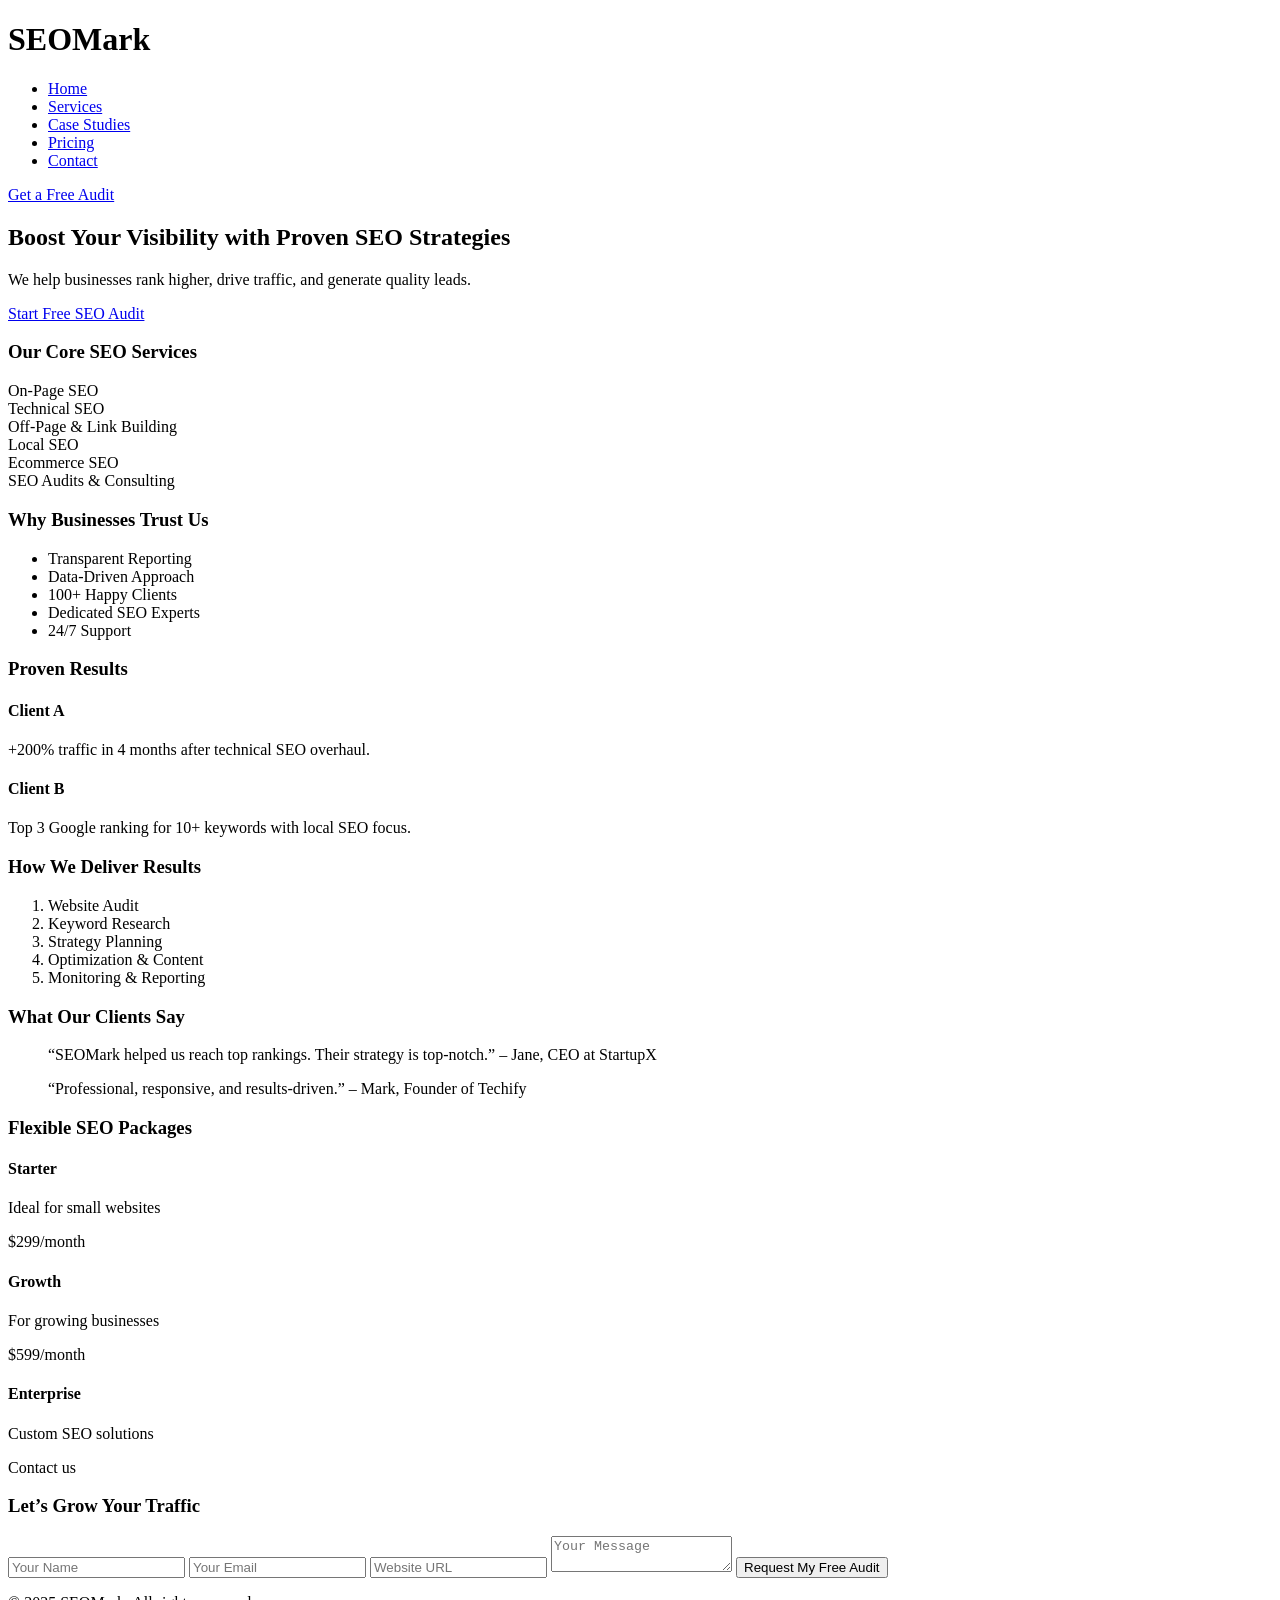
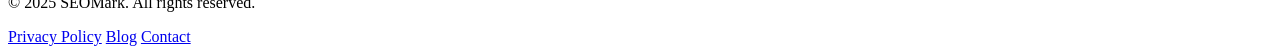
==== index.html @ bb56b82e "Update and rename Seolandingpage.html to index.html" ====
<!DOCTYPE html>
<html lang="en">
<head>
  <meta charset="UTF-8" />
  <meta name="viewport" content="width=device-width, initial-scale=1.0"/>
  <title>SEO Services | Boost Your Online Presence</title>
  <link rel="stylesheet" href="seo.css" />
</head>
<body>

  <!-- 1. Header -->
  <header>
    <div class="container">
      <h1 class="logo">SEOMark</h1>
      <nav>
        <ul class="nav-links">
          <li><a href="#">Home</a></li>
          <li><a href="#">Services</a></li>
          <li><a href="#">Case Studies</a></li>
          <li><a href="#">Pricing</a></li>
          <li><a href="#">Contact</a></li>
        </ul>
        <a href="#contact" class="cta-btn">Get a Free Audit</a>
      </nav>
    </div>
  </header>

  <!-- 2. Hero Section -->
  <section class="hero">
    <div class="floating-circle"></div>
    <div class="floating-square"></div>
    <div class="container">
      <h2>Boost Your Visibility with Proven SEO Strategies</h2>
      <p>We help businesses rank higher, drive traffic, and generate quality leads.</p>
      <a href="#contact" class="btn">Start Free SEO Audit</a>
    </div>
  </section>

  <!-- 3. Services Overview -->
  <section class="services">
    <div class="container">
      <h3>Our Core SEO Services</h3>
      <div class="services-grid">
        <div>On-Page SEO</div>
        <div>Technical SEO</div>
        <div>Off-Page & Link Building</div>
        <div>Local SEO</div>
        <div>Ecommerce SEO</div>
        <div>SEO Audits & Consulting</div>
      </div>
    </div>
  </section>

  <!-- 4. Why Choose Us -->
  <section class="why-us">
    <div class="container">
      <h3>Why Businesses Trust Us</h3>
      <ul class="features">
        <li>Transparent Reporting</li>
        <li>Data-Driven Approach</li>
        <li>100+ Happy Clients</li>
        <li>Dedicated SEO Experts</li>
        <li>24/7 Support</li></li>
      </ul>
    </div>
  </section>

  <!-- 5. Case Studies -->
  <section class="case-studies">
    <div class="container">
      <h3>Proven Results</h3>
      <div class="cases">
        <div class="case">
          <h4>Client A</h4>
          <p>+200% traffic in 4 months after technical SEO overhaul.</p>
        </div>
        <div class="case">
          <h4>Client B</h4>
          <p>Top 3 Google ranking for 10+ keywords with local SEO focus.</p>
        </div>
      </div>
    </div>
  </section>

  <!-- 6. How It Works -->
  <section class="process">
    <div class="container">
      <h3>How We Deliver Results</h3>
      <ol>
        <li>Website Audit</li>
        <li>Keyword Research</li>
        <li>Strategy Planning</li>
        <li>Optimization & Content</li>
        <li>Monitoring & Reporting</li>
      </ol>
    </div>
  </section>

  <!-- 7. Testimonials -->
  <section class="testimonials">
    <div class="container">
      <h3>What Our Clients Say</h3>
      <blockquote>
        “SEOMark helped us reach top rankings. Their strategy is top-notch.” – Jane, CEO at StartupX
      </blockquote>
      <blockquote>
        “Professional, responsive, and results-driven.” – Mark, Founder of Techify
      </blockquote>
    </div>
  </section>

  <!-- 8. Pricing Plans -->
  <section class="pricing">
    <div class="container">
      <h3>Flexible SEO Packages</h3>
      <div class="pricing-cards">
        <div class="card">
          <h4>Starter</h4>
          <p>Ideal for small websites</p>
          <p>$299/month</p>
        </div>
        <div class="card">
          <h4>Growth</h4>
          <p>For growing businesses</p>
          <p>$599/month</p>
        </div>
        <div class="card">
          <h4>Enterprise</h4>
          <p>Custom SEO solutions</p>
          <p>Contact us</p>
        </div>
      </div>
    </div>
  </section>

  <!-- 9. Contact Form -->
  <section class="contact" id="contact">
    <div class="container">
      <h3>Let’s Grow Your Traffic</h3>
      <form action="/submit" method="post">
        <input type="text" name="name" placeholder="Your Name" required />
        <input type="email" name="email" placeholder="Your Email" required />
        <input type="url" name="website" placeholder="Website URL" required />
        <textarea name="message" placeholder="Your Message"></textarea>
        <button type="submit">Request My Free Audit</button>
      </form>
    </div>
  </section>

  <!-- 10. Footer -->
  <footer>
    <div class="container">
      <p>&copy; 2025 SEOMark. All rights reserved.</p>
      <nav class="footer-nav">
        <a href="#">Privacy Policy</a>
        <a href="#">Blog</a>
        <a href="#">Contact</a>
      </nav>
    </div>
  </footer>

</body>
</html>
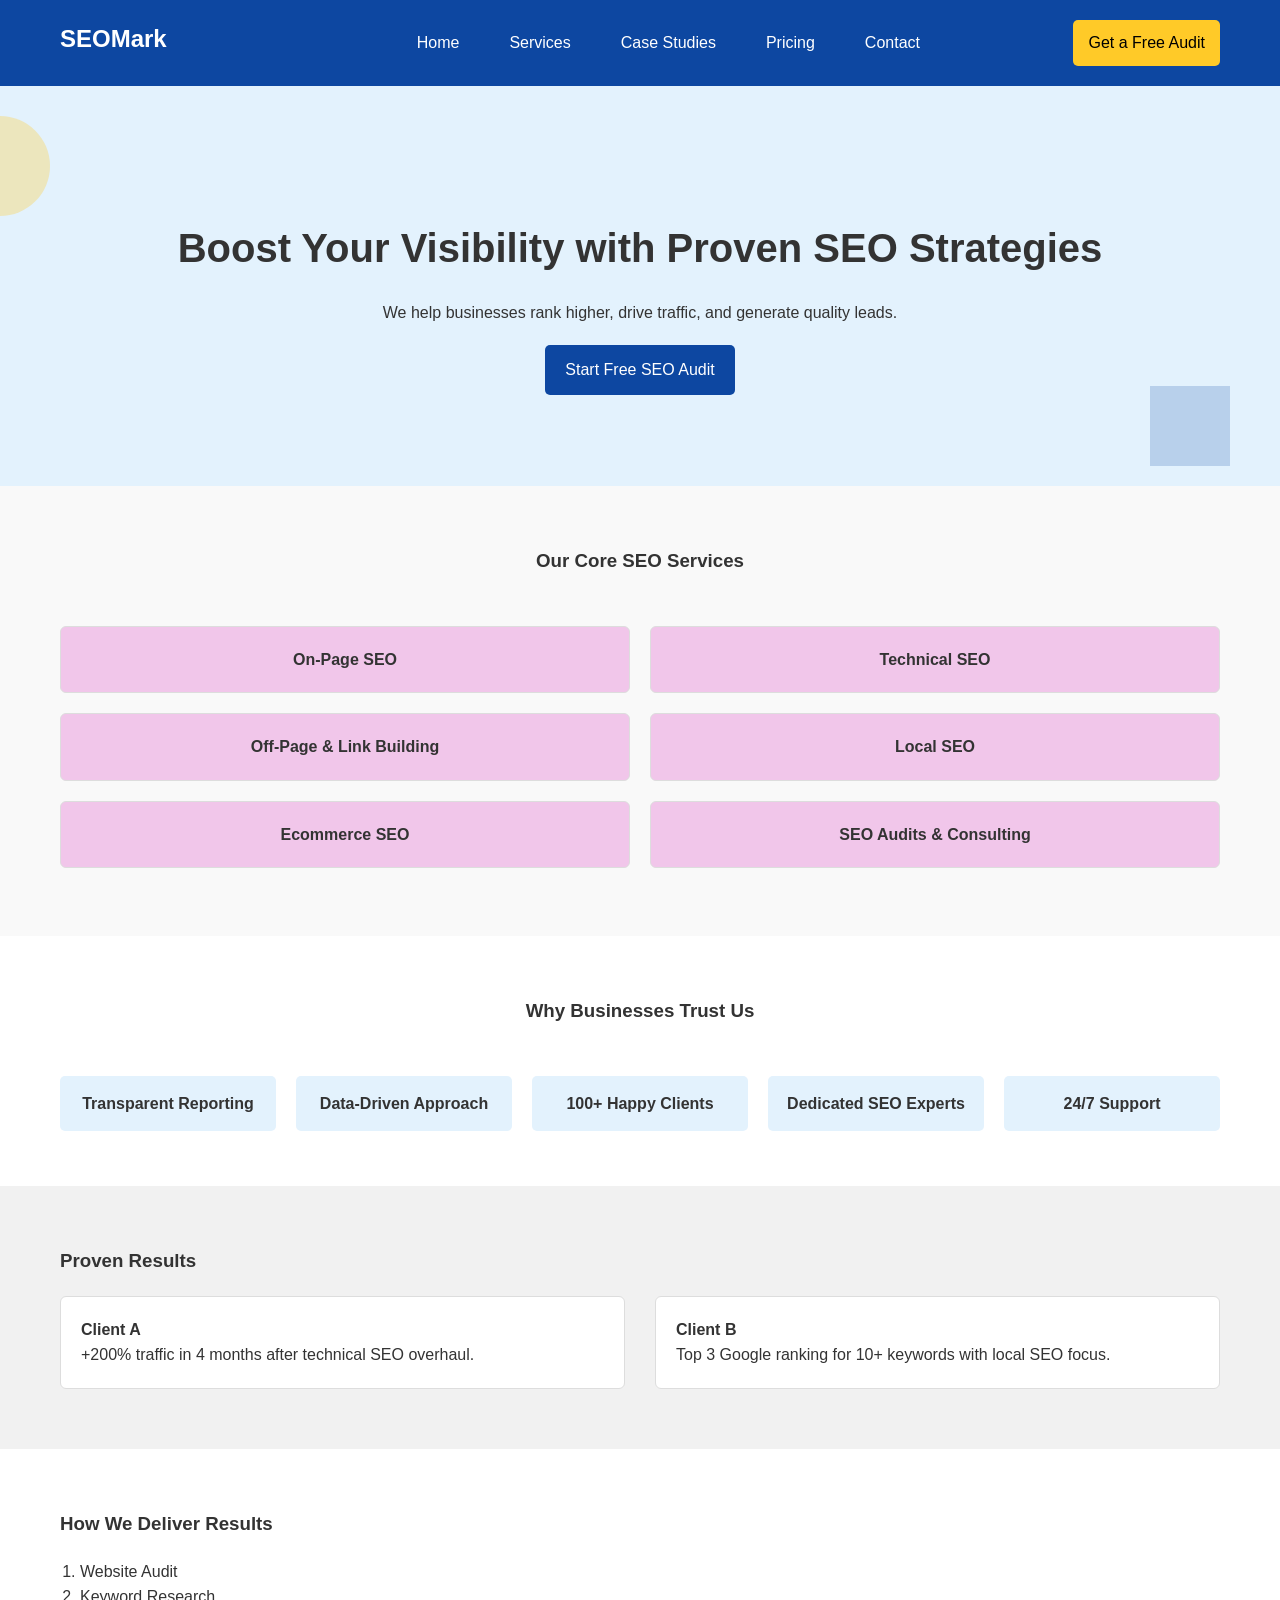
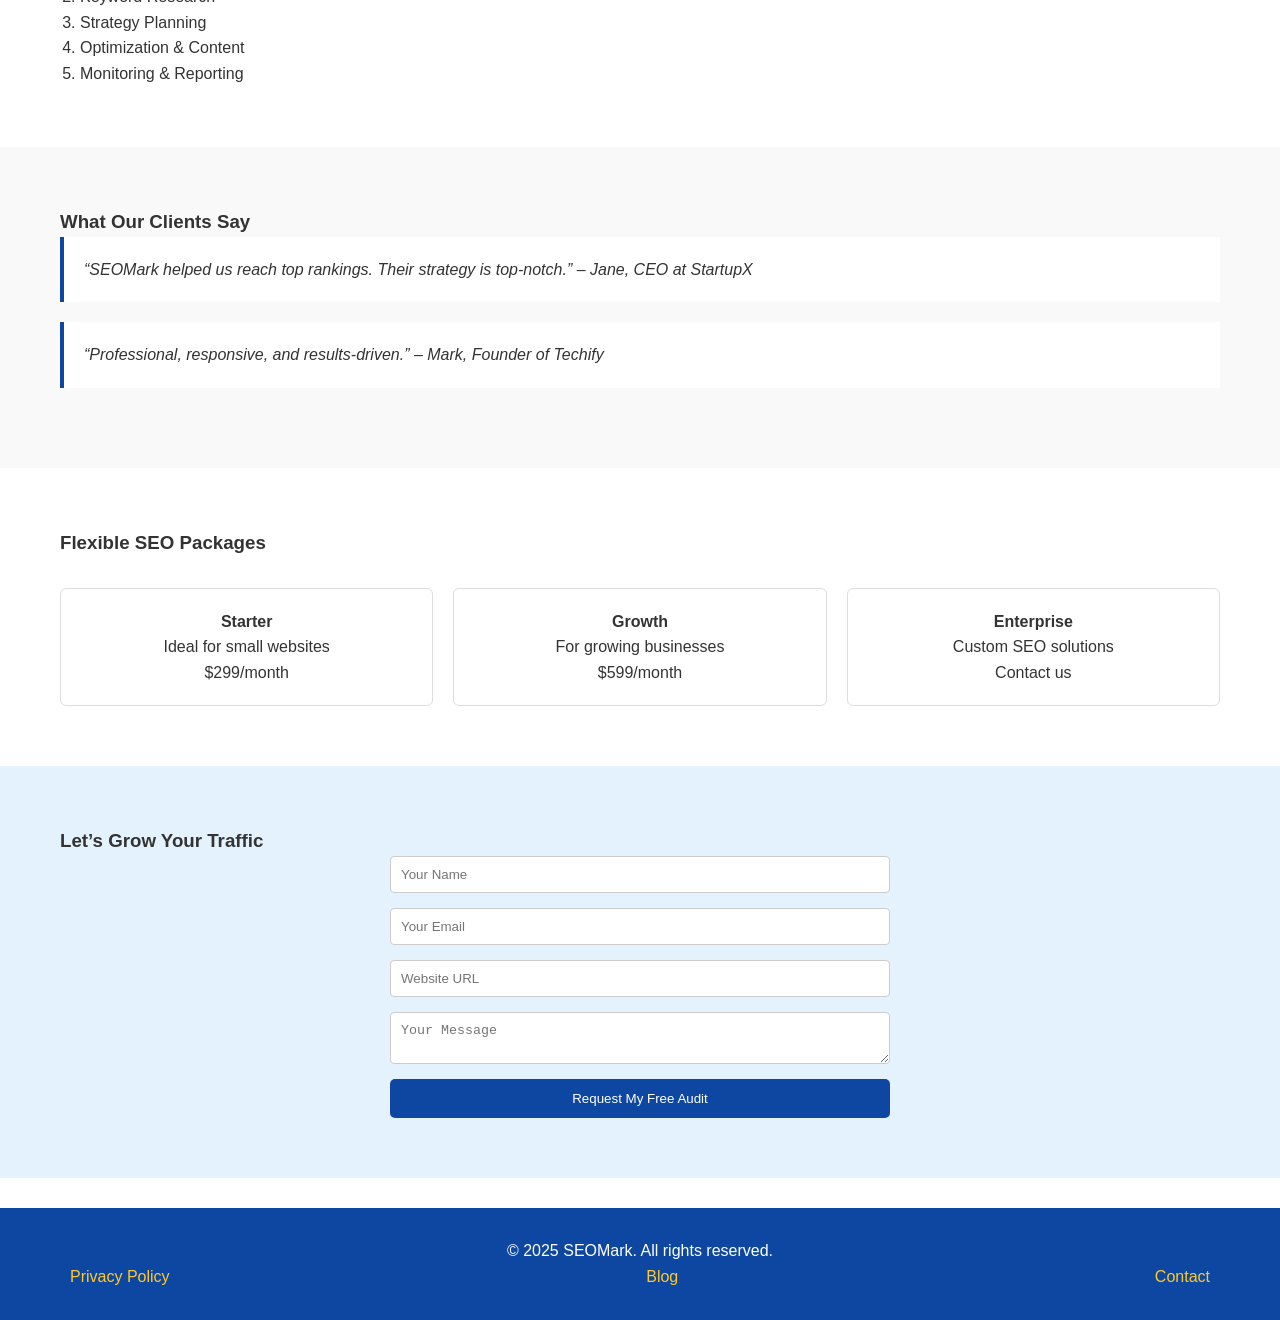
==== commit 1b52b090: "Update index.html" ====
--- a/index.html
+++ b/index.html
@@ -4,7 +4,7 @@
   <meta charset="UTF-8" />
   <meta name="viewport" content="width=device-width, initial-scale=1.0"/>
   <title>SEO Services | Boost Your Online Presence</title>
-  <link rel="stylesheet" href="seo.css" />
+  <link rel="stylesheet" href="Seo.css" />
 </head>
 <body>
 
--- a/Seo.css
+++ b/Seo.css
@@ -0,0 +1,330 @@
+/* Reset some default styles */
+* {
+    margin: 0;
+    padding: 0;
+    box-sizing: border-box;
+  }
+  
+  ul {
+    list-style-type: none;
+    margin: 0;
+    padding: 0;
+    overflow: hidden;
+    align-items: center;
+  }
+
+  li {
+    float: center;
+  }
+
+  body {
+    font-family: 'Segoe UI', sans-serif;
+    color: #333;
+    background-color: #fff;
+    line-height: 1.6;
+  }
+  
+  .container {
+    max-width: 1200px;
+    margin: auto;
+    padding: 0 20px;
+  }
+  
+  /* 1. Header */
+  header {
+    background: #0d47a1;
+    color: #fff;
+    padding: 20px 0;
+  }
+  
+  .logo {
+    font-size: 24px;
+    font-weight: bold;
+    float: left;
+    padding-right: 250px;
+  }
+  
+  nav {
+    display: flex;
+    justify-content: space-between;
+    align-items: center;
+    flex-wrap: wrap;
+      }
+  
+  .nav-links {
+    list-style: none;
+    display: flex;
+    gap: 50px;
+    
+  }
+  
+  .nav-links a {
+    color: #fff;
+    text-decoration: none;
+    font-weight: 500;
+  }
+  
+  .cta-btn {
+    background: #ffca28;
+    color: #000;
+    padding: 10px 15px;
+    text-decoration: none;
+    border-radius: 5px;
+  }
+  
+  /* 2. Hero */
+  .hero {
+    background: #e3f2fd;
+    padding: 60px 20px;
+    text-align: center;
+    height: 400px;
+    position: relative;
+    overflow: hidden;
+  }
+  
+  .hero h2 {
+    margin-top: 70px;
+    font-size: 2.5rem;
+    margin-bottom: 20px;
+    text-align: center;
+    position: relative;
+    z-index: 2;
+    
+  }
+  
+  .hero .btn {
+    background: #0d47a1;
+    color: #fff;
+    padding: 12px 20px;
+    border-radius: 5px;
+    text-decoration: none;
+    margin-top: 20px;
+    display: inline-block;
+        
+  }
+
+  .floating-circle {
+    position: absolute;
+    width: 100px;
+    height: 100px;
+    background: rgba(255, 202, 40, 0.3);
+    border-radius: 50%;
+    top: 30px;
+    left: -50px;
+    z-index: 1;
+    animation: float 6s ease-in-out infinite;
+  }
+  
+  .floating-square {
+    position: absolute;
+    width: 80px;
+    height: 80px;
+    background: rgba(13, 71, 161, 0.2);
+    bottom: 20px;
+    right: 50px;
+    z-index: 1;
+    animation: float 8s ease-in-out infinite;
+  }
+  
+  .hero-content {
+    position: relative;
+    z-index: 2; /* Ensures content is above floating elements */
+  }
+  
+  @keyframes float {
+    0% { transform: translateY(0); }
+    50% { transform: translateY(-20px); }
+    100% { transform: translateY(0); }
+  }
+  
+  
+  /* 3. Services */
+  .services {
+    padding: 60px 0;
+    background: #f9f9f9;
+    text-align: center;
+    height: 450px;
+  }
+  
+  .services-grid {
+    display: grid;
+    grid-template-columns: repeat(auto-fit, minmax(420px, 1fr));
+    gap: 20px;
+    margin-top: 50px;
+  }
+  
+  .services-grid div {
+    background: #f1c6ea;
+    padding: 20px;
+    border: 1px solid #ddd;
+    border-radius: 6px;
+    text-align: center;
+    font-weight: bold;
+    cursor: pointer;
+    transition: transform 0.3s ease;
+  }
+  
+  .services-grid div:hover {
+    transform: translateY(-5px);
+    box-shadow: 0 4px 8px rgba(0, 0, 0, 0.1);
+    
+  }
+  
+  /* 4. Why Choose Us */
+  .why-us {
+    padding: 60px 0;
+    height: 250px;
+    text-align: center;
+      }
+  
+  .features {
+    display: flex;
+    flex-wrap: wrap;
+    gap: 20px;
+    list-style: none;
+    margin-top: 50px;
+    font-weight: bold;
+    
+  }
+  
+  .features li {
+    flex: 1 1 200px;
+    padding: 15px;
+    background: #e3f2fd;
+    border-radius: 5px;
+    text-align: center;
+    animation: colorChange 3s infinite;
+  }
+  @keyframes colorChange {
+    0% { color: #0d47a1; }
+    50% { color: #ff4081; }
+    100% { color: #0d47a1; }
+  }
+  
+  
+  
+  /* 5. Case Studies */
+  .case-studies {
+    background: #f1f1f1;
+    padding: 60px 0;
+  }
+  
+  .cases {
+    display: flex;
+    flex-wrap: wrap;
+    gap: 30px;
+    margin-top: 20px;
+  }
+  
+  .case {
+    flex: 1 1 45%;
+    background: #fff;
+    padding: 20px;
+    border-radius: 6px;
+    border: 1px solid #ddd;
+  }
+  
+  /* 6. Process */
+  .process {
+    padding: 60px 0;
+  }
+  
+  .process ol {
+    margin-top: 20px;
+    padding-left: 20px;
+  }
+  
+  /* 7. Testimonials */
+  .testimonials {
+    background: #f9f9f9;
+    padding: 60px 0;
+  }
+  
+  .testimonials blockquote {
+    margin-bottom: 20px;
+    font-style: italic;
+    background: #fff;
+    padding: 20px;
+    border-left: 4px solid #0d47a1;
+  }
+  
+  /* 8. Pricing */
+  .pricing {
+    padding: 60px 0;
+  }
+  
+  .pricing-cards {
+    display: flex;
+    flex-wrap: wrap;
+    gap: 20px;
+    margin-top: 30px;
+  }
+  
+  .card {
+    flex: 1 1 30%;
+    background: #fff;
+    border: 1px solid #ddd;
+    padding: 20px;
+    border-radius: 6px;
+    text-align: center;
+  }
+  
+  /* 9. Contact Form */
+  .contact {
+    background: #e3f2fd;
+    padding: 60px 0;
+  }
+  
+  .contact form {
+    display: flex;
+    flex-direction: column;
+    gap: 15px;
+    max-width: 500px;
+    margin: auto;
+  }
+  
+  .contact input,
+  .contact textarea {
+    padding: 10px;
+    border: 1px solid #ccc;
+    border-radius: 4px;
+  }
+  
+  .contact button {
+    background: #0d47a1;
+    color: #fff;
+    padding: 12px;
+    border: none;
+    border-radius: 5px;
+    cursor: pointer;
+  }
+  
+  /* 10. Footer */
+  footer {
+    background: #0d47a1;
+    color: #fff;
+    text-align: center;
+    padding: 30px 0;
+    margin-top: 30px;
+  }
+  
+  .footer-nav a {
+    color: #ffca28;
+    margin: 0 10px;
+    text-decoration: none;
+  }
+  
+  @media (max-width: 768px) {
+    .nav-links {
+      flex-direction: column;
+      gap: 10px;
+      text-align: center;
+    }
+  
+    .pricing-cards,
+    .features,
+    .cases {
+      flex-direction: column;
+    }
+  }
+  
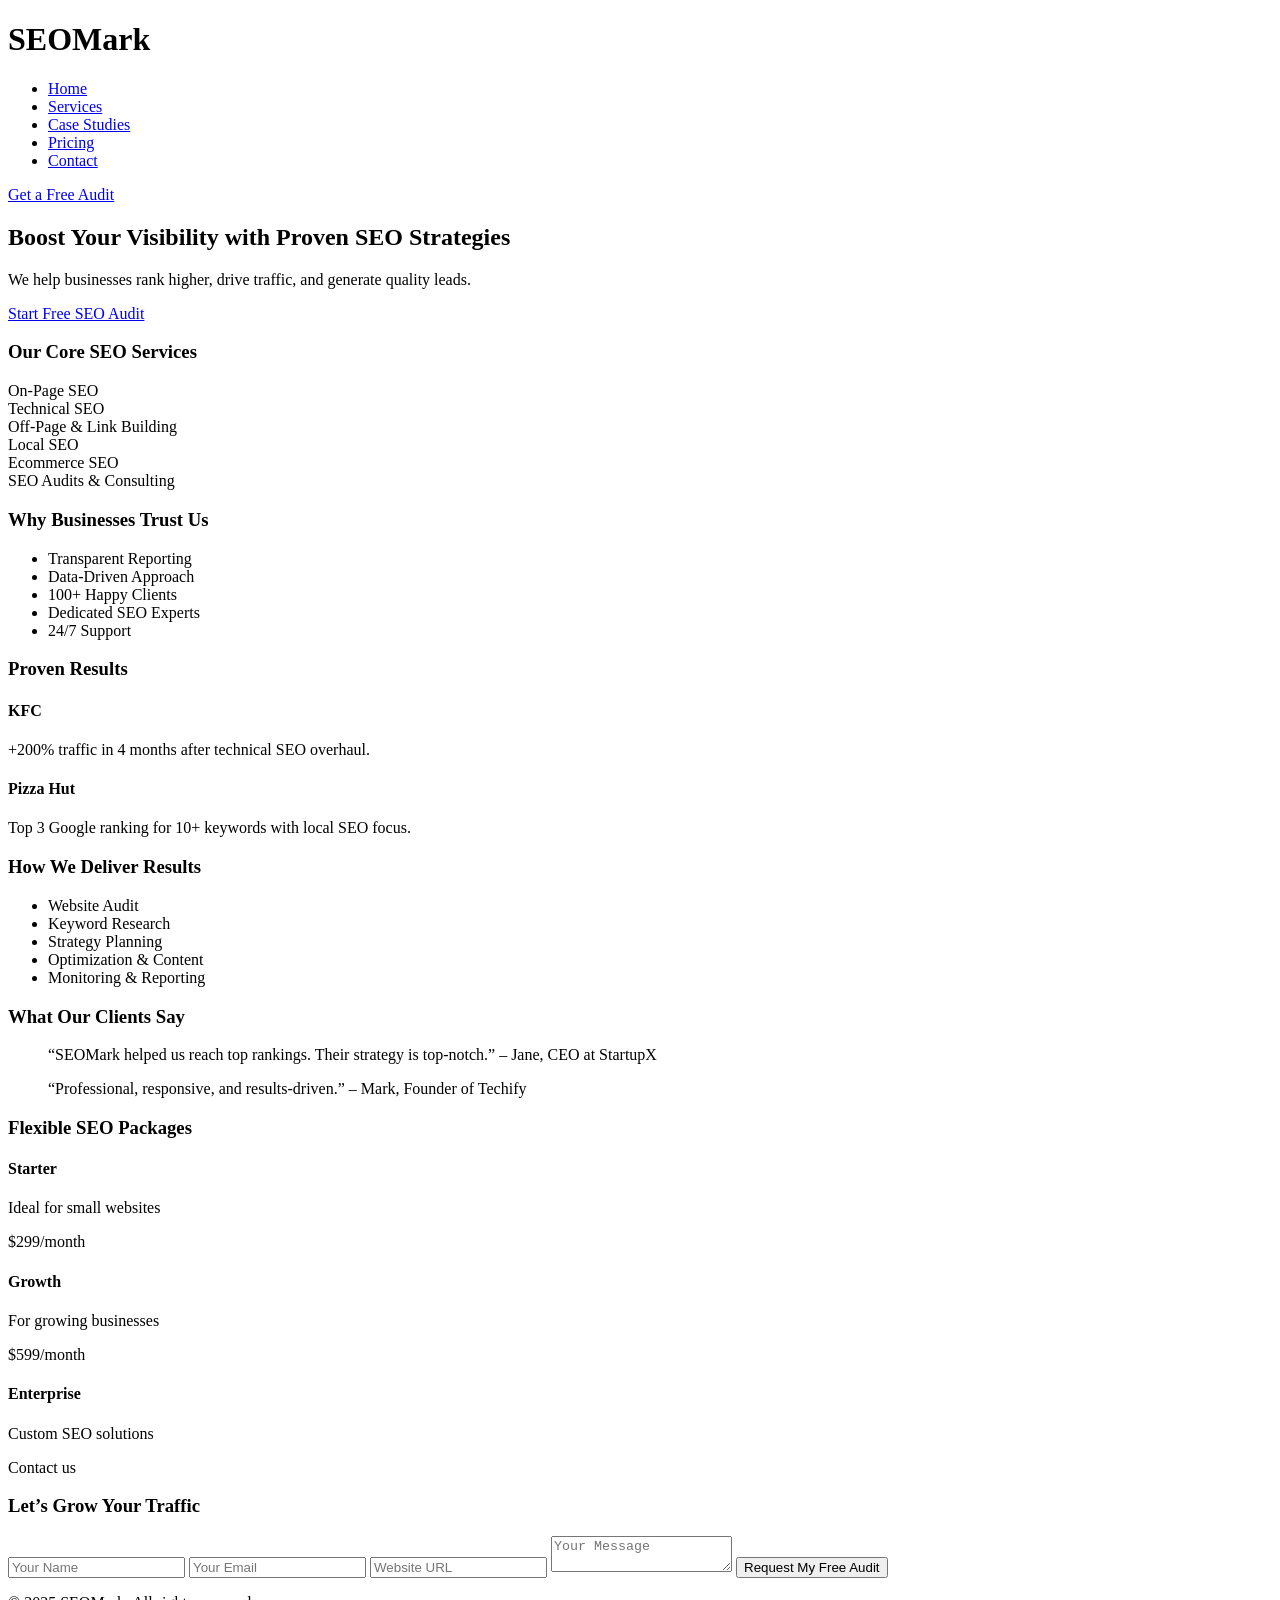
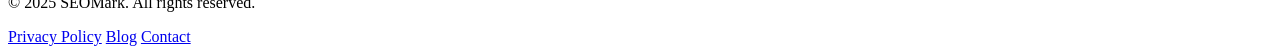
==== commit 39771f19: "Add files via upload" ====
--- a/index.html
+++ b/index.html
@@ -4,7 +4,7 @@
   <meta charset="UTF-8" />
   <meta name="viewport" content="width=device-width, initial-scale=1.0"/>
   <title>SEO Services | Boost Your Online Presence</title>
-  <link rel="stylesheet" href="Seo.css" />
+  <link rel="stylesheet" href="seo.css" />
 </head>
 <body>
 
@@ -39,7 +39,7 @@
   <!-- 3. Services Overview -->
   <section class="services">
     <div class="container">
-      <h3>Our Core SEO Services</h3>
+      <h3 class="case-title">Our Core SEO Services</h3>
       <div class="services-grid">
         <div>On-Page SEO</div>
         <div>Technical SEO</div>
@@ -54,7 +54,7 @@
   <!-- 4. Why Choose Us -->
   <section class="why-us">
     <div class="container">
-      <h3>Why Businesses Trust Us</h3>
+      <h3 class="case-title">Why Businesses Trust Us</h3>
       <ul class="features">
         <li>Transparent Reporting</li>
         <li>Data-Driven Approach</li>
@@ -68,14 +68,14 @@
   <!-- 5. Case Studies -->
   <section class="case-studies">
     <div class="container">
-      <h3>Proven Results</h3>
+      <h3 class="case-title">Proven Results</h3>
       <div class="cases">
         <div class="case">
-          <h4>Client A</h4>
+          <h4 class="case1">KFC</h4>
           <p>+200% traffic in 4 months after technical SEO overhaul.</p>
         </div>
         <div class="case">
-          <h4>Client B</h4>
+          <h4 class="case1">Pizza Hut</h4>
           <p>Top 3 Google ranking for 10+ keywords with local SEO focus.</p>
         </div>
       </div>
@@ -85,21 +85,21 @@
   <!-- 6. How It Works -->
   <section class="process">
     <div class="container">
-      <h3>How We Deliver Results</h3>
-      <ol>
+      <h3 class="case-title">How We Deliver Results</h3>
+      <ul>
         <li>Website Audit</li>
         <li>Keyword Research</li>
         <li>Strategy Planning</li>
         <li>Optimization & Content</li>
         <li>Monitoring & Reporting</li>
-      </ol>
+      </ul>
     </div>
   </section>
 
   <!-- 7. Testimonials -->
   <section class="testimonials">
     <div class="container">
-      <h3>What Our Clients Say</h3>
+      <h3 class="case-title">What Our Clients Say</h3>
       <blockquote>
         “SEOMark helped us reach top rankings. Their strategy is top-notch.” – Jane, CEO at StartupX
       </blockquote>
@@ -112,7 +112,7 @@
   <!-- 8. Pricing Plans -->
   <section class="pricing">
     <div class="container">
-      <h3>Flexible SEO Packages</h3>
+      <h3 class="case-title">Flexible SEO Packages</h3>
       <div class="pricing-cards">
         <div class="card">
           <h4>Starter</h4>
@@ -136,7 +136,7 @@
   <!-- 9. Contact Form -->
   <section class="contact" id="contact">
     <div class="container">
-      <h3>Let’s Grow Your Traffic</h3>
+      <h3 class="case-title">Let’s Grow Your Traffic</h3>
       <form action="/submit" method="post">
         <input type="text" name="name" placeholder="Your Name" required />
         <input type="email" name="email" placeholder="Your Email" required />
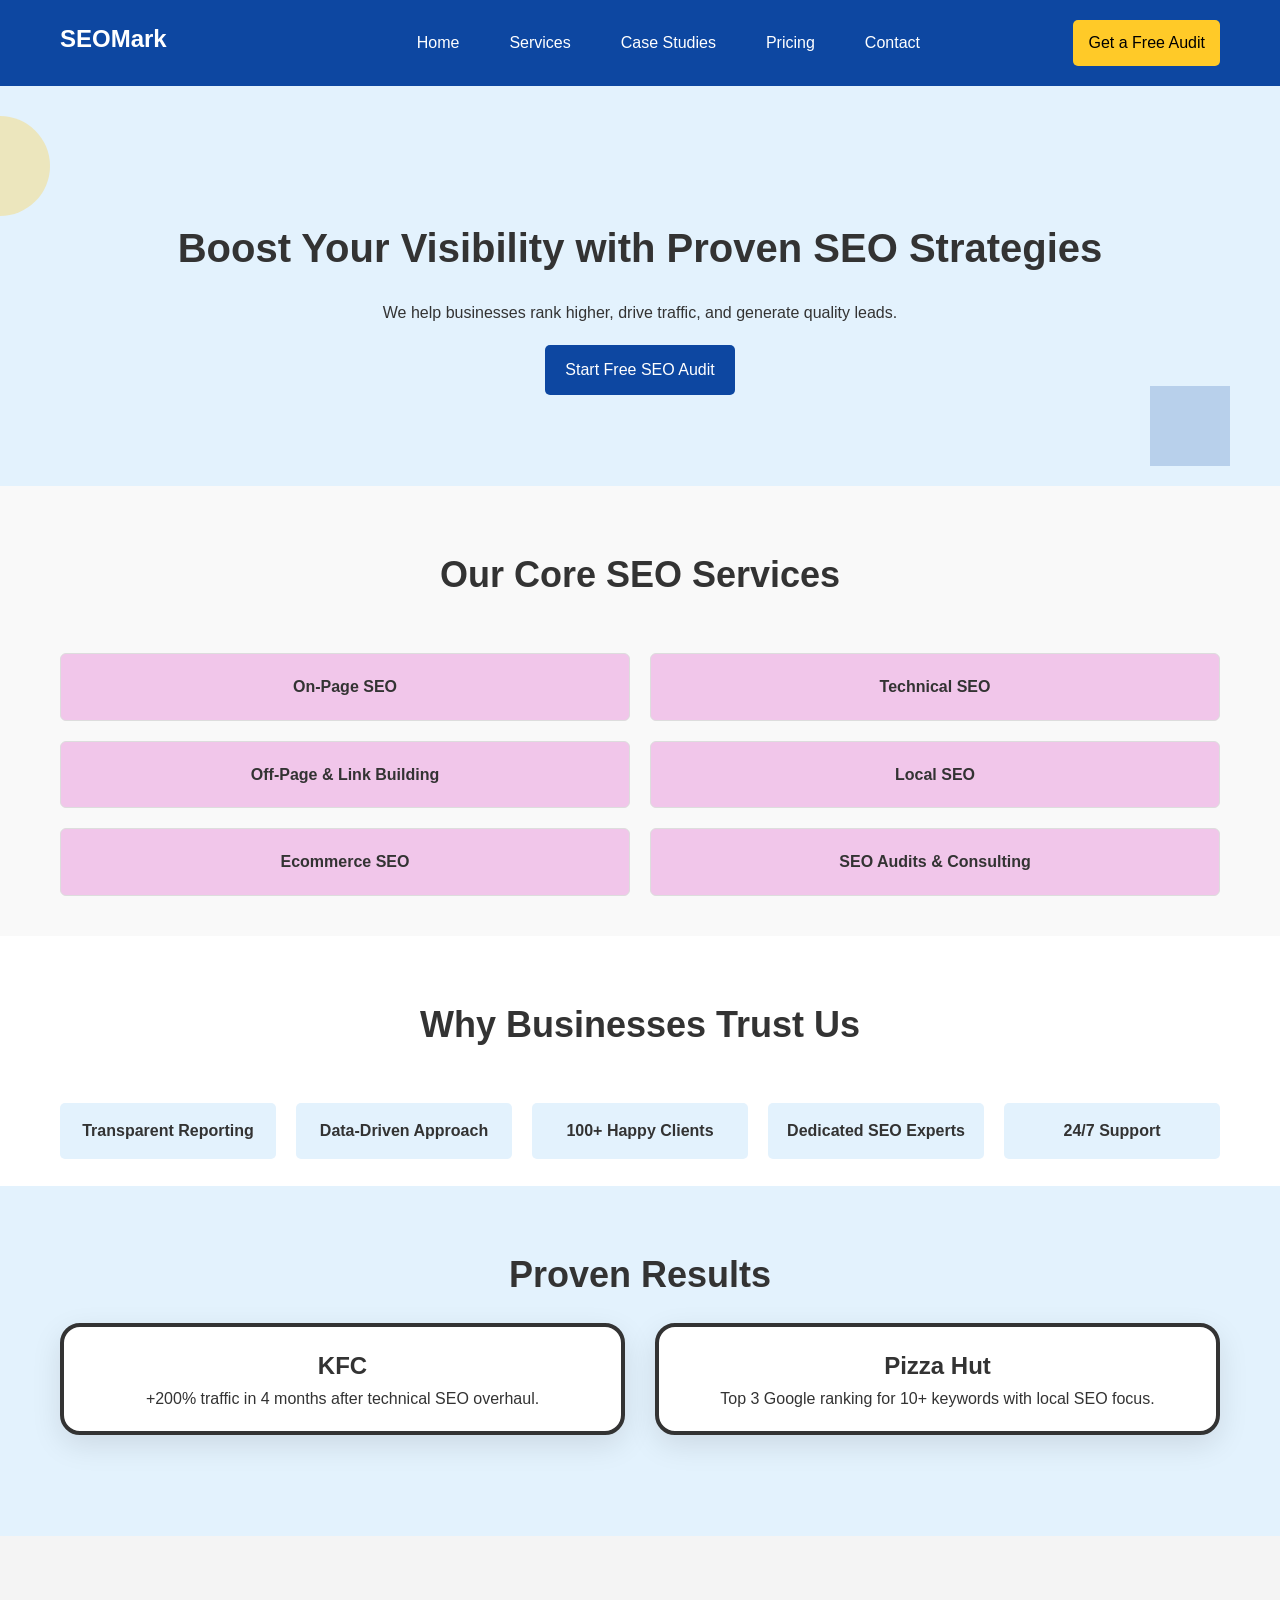
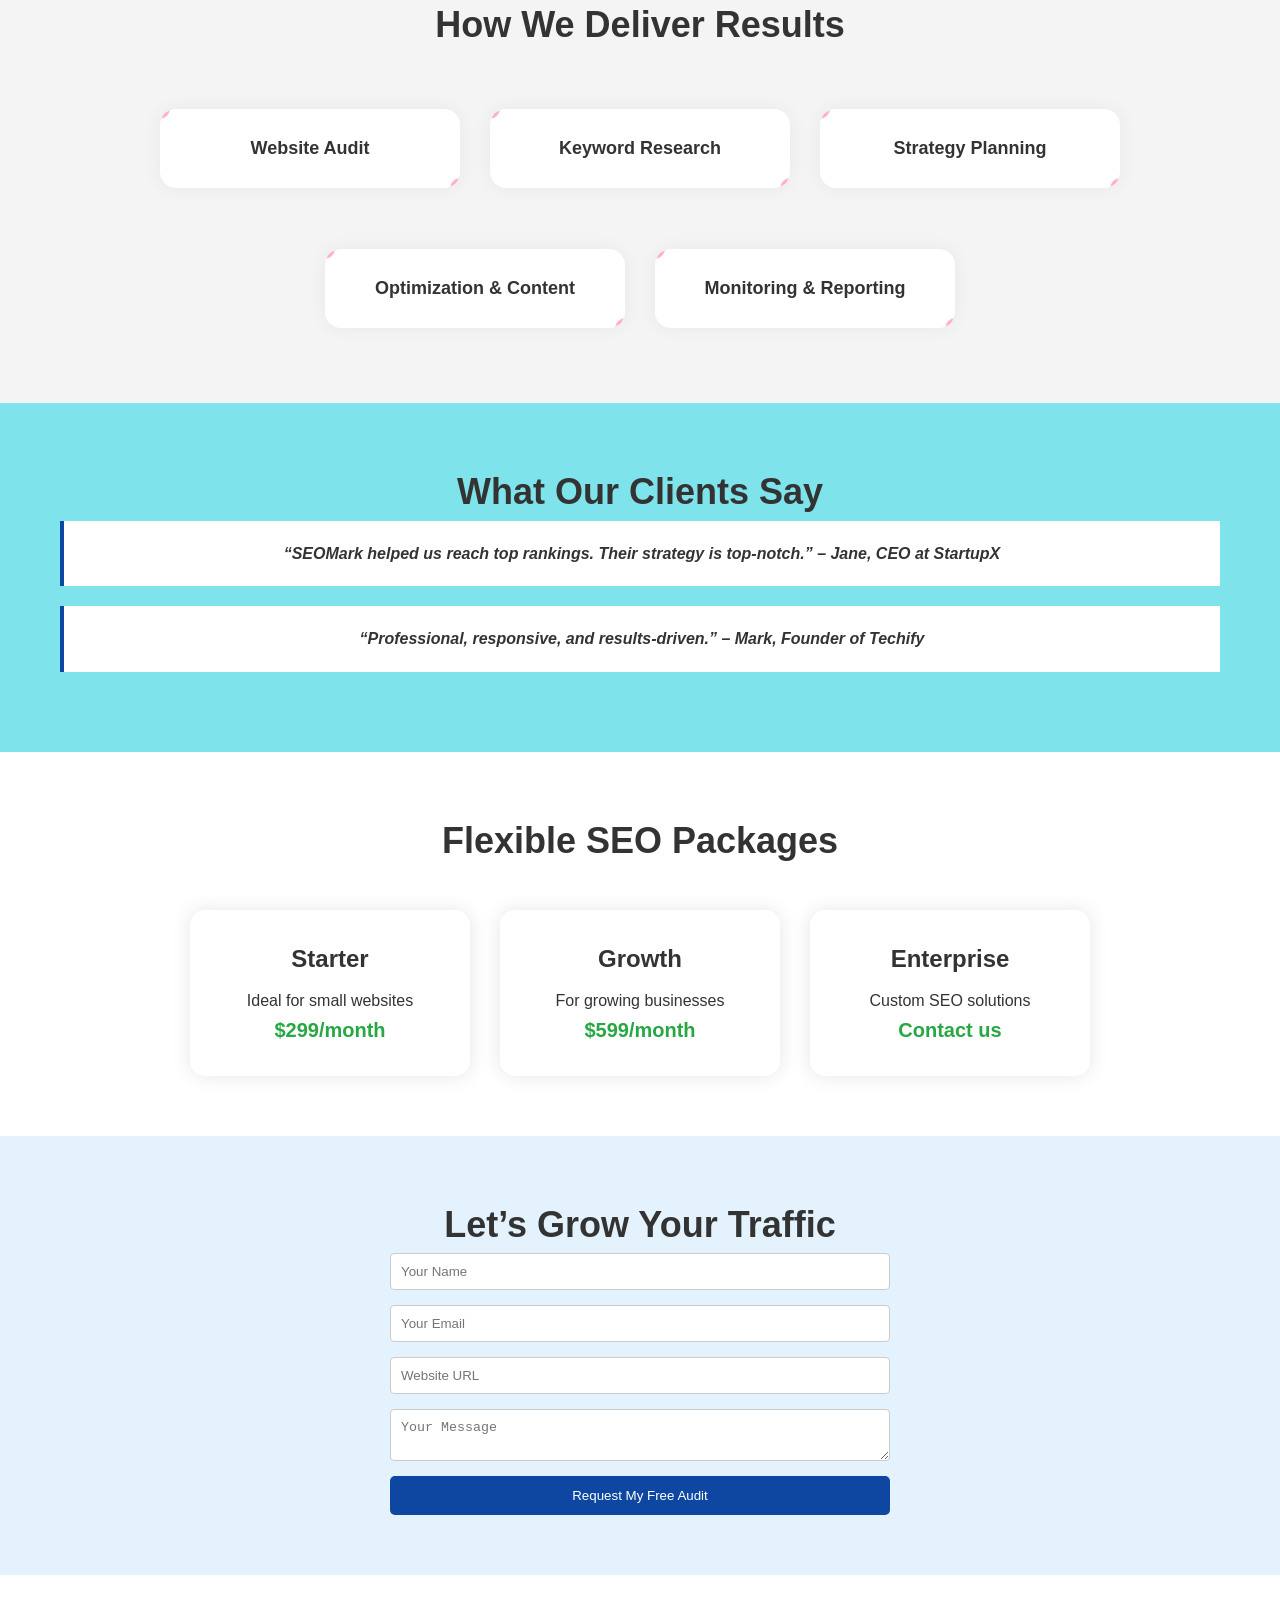
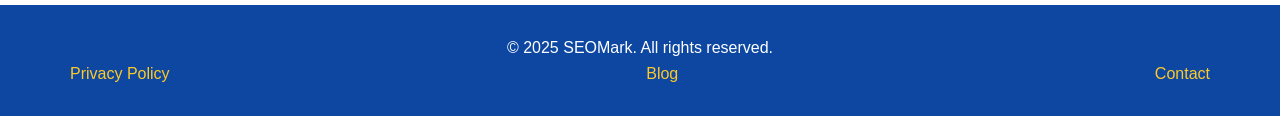
==== commit 006ed82e: "Update index.html" ====
--- a/index.html
+++ b/index.html
@@ -4,7 +4,7 @@
   <meta charset="UTF-8" />
   <meta name="viewport" content="width=device-width, initial-scale=1.0"/>
   <title>SEO Services | Boost Your Online Presence</title>
-  <link rel="stylesheet" href="seo.css" />
+  <link rel="stylesheet" href="Seo.css" />
 </head>
 <body>
 
--- a/Seo.css
+++ b/Seo.css
@@ -0,0 +1,492 @@
+/* Reset some default styles */
+* {
+    margin: 0;
+    padding: 0;
+    box-sizing: border-box;
+  }
+  
+  ul {
+    list-style-type: none;
+    margin: 0;
+    padding: 0;
+    overflow: hidden;
+    align-items: center;
+  }
+
+  li {
+    float: center;
+  }
+
+  body {
+    font-family: 'Segoe UI', sans-serif;
+    color: #333;
+    background-color: #fff;
+    line-height: 1.6;
+  }
+  
+  .container {
+    max-width: 1200px;
+    margin: auto;
+    padding: 0 20px;
+  }
+  
+  /* 1. Header */
+  header {
+    background: #0d47a1;
+    color: #fff;
+    padding: 20px 0;
+  }
+  
+  .logo {
+    font-size: 24px;
+    font-weight: bold;
+    float: left;
+    padding-right: 250px;
+  }
+  
+  nav {
+    display: flex;
+    justify-content: space-between;
+    align-items: center;
+    flex-wrap: wrap;
+      }
+  
+  .nav-links {
+    list-style: none;
+    display: flex;
+    gap: 50px;
+    
+  }
+  
+  .nav-links a {
+    color: #fff;
+    text-decoration: none;
+    font-weight: 500;
+  }
+  
+  .cta-btn {
+    background: #ffca28;
+    color: #000;
+    padding: 10px 15px;
+    text-decoration: none;
+    border-radius: 5px;
+  }
+  
+  /* 2. Hero */
+  .hero {
+    background: #e3f2fd;
+    padding: 60px 20px;
+    text-align: center;
+    height: 400px;
+    position: relative;
+    overflow: hidden;
+  }
+  
+  .hero h2 {
+    margin-top: 70px;
+    font-size: 2.5rem;
+    margin-bottom: 20px;
+    text-align: center;
+    position: relative;
+    z-index: 2;
+    
+  }
+  
+  .hero .btn {
+    background: #0d47a1;
+    color: #fff;
+    padding: 12px 20px;
+    border-radius: 5px;
+    text-decoration: none;
+    margin-top: 20px;
+    display: inline-block;
+        
+  }
+
+  .floating-circle {
+    position: absolute;
+    width: 100px;
+    height: 100px;
+    background: rgba(255, 202, 40, 0.3);
+    border-radius: 50%;
+    top: 30px;
+    left: -50px;
+    z-index: 1;
+    animation: float 6s ease-in-out infinite;
+  }
+  
+  .floating-square {
+    position: absolute;
+    width: 80px;
+    height: 80px;
+    background: rgba(13, 71, 161, 0.2);
+    bottom: 20px;
+    right: 50px;
+    z-index: 1;
+    animation: float 8s ease-in-out infinite;
+  }
+  
+  .hero-content {
+    position: relative;
+    z-index: 2; /* Ensures content is above floating elements */
+  }
+  
+  @keyframes float {
+    0% { transform: translateY(0); }
+    50% { transform: translateY(-20px); }
+    100% { transform: translateY(0); }
+  }
+  
+  
+  /* 3. Services */
+  .services {
+    padding: 60px 0;
+    background: #f9f9f9;
+    text-align: center;
+    height: 450px;
+  }
+  
+  .services-grid {
+    display: grid;
+    grid-template-columns: repeat(auto-fit, minmax(420px, 1fr));
+    gap: 20px;
+    margin-top: 50px;
+  }
+  
+  .services-grid div {
+    background: #f1c6ea;
+    padding: 20px;
+    border: 1px solid #ddd;
+    border-radius: 6px;
+    text-align: center;
+    font-weight: bold;
+    cursor: pointer;
+    transition: transform 0.3s ease;
+  }
+  
+  .services-grid div:hover {
+    transform: translateY(-5px);
+    box-shadow: 0 4px 8px rgba(0, 0, 0, 0.1);
+    
+  }
+  
+  /* 4. Why Choose Us */
+  .why-us {
+    padding: 60px 0;
+    height: 250px;
+    text-align: center;
+      }
+  
+  .features {
+    display: flex;
+    flex-wrap: wrap;
+    gap: 20px;
+    list-style: none;
+    margin-top: 50px;
+    font-weight: bold;
+    
+  }
+  
+  .features li {
+    flex: 1 1 200px;
+    padding: 15px;
+    background: #e3f2fd;
+    border-radius: 5px;
+    text-align: center;
+    animation: colorChange 3s infinite;
+  }
+  @keyframes colorChange {
+    0% { color: #0d47a1; }
+    50% { color: #ff4081; }
+    100% { color: #0d47a1; }
+  }
+  
+  
+  
+  /* 5. Case Studies */
+  .case-studies {
+    background: #e3f2fd;
+    padding: 60px 0;
+    height: 350px;
+    text-align: center;
+    
+  }
+  .case-title{
+    font-size: 36px;
+  }
+  
+  
+  .cases {
+    display: flex;
+    flex-wrap: wrap;
+    gap: 30px;
+    margin-top: 20px;
+    text-align: center;
+  }
+  
+  .case {
+    flex: 1 1 45%;
+    background: #fff;
+    padding: 20px;
+    border-radius: 20px;
+    border: 4px solid;
+    animation: borderColorPulse 6s linear infinite, bgShadePulse 6s ease-in-out infinite;
+    box-shadow: 0 10px 30px rgba(0, 0, 0, 0.1);
+    transition: transform 0.3s ease, box-shadow 0.3s ease;
+  }
+
+  /* Border Color Animation */
+@keyframes borderColorPulse {
+  0%   { border-color: #2196f3; }
+  25%  { border-color: #4caf50; }
+  50%  { border-color: #ff9800; }
+  75%  { border-color: #e91e63; }
+  100% { border-color: #2196f3; }
+}
+
+/* Background Color Shade Animation */
+@keyframes bgShadePulse {
+  0%   { background: linear-gradient(135deg, #ffffff, #f0f0f0); }
+  50%  { background: linear-gradient(135deg, #e3f2fd, #f0f4c3); }
+  100% { background: linear-gradient(135deg, #ffffff, #f0f0f0); }
+}
+  .case .case1{
+    font-size: x-large;
+  }
+
+ 
+
+  
+  /* 6. Process */
+  .process {
+    padding: 60px 20px;
+    background-color: #f4f4f4;
+    text-align: center;
+    
+  }
+  
+  .process ul {
+    display: flex;
+    flex-wrap: wrap;
+    justify-content: center;
+    gap: 30px;
+    margin-top: 40px;
+    height: 250px;
+    bottom: auto;
+    
+    
+  }
+   .process li {
+    position: relative;
+    list-style: none;
+    width: 300px;
+    padding: 25px;
+    background: #ffffff;
+    border-radius: 16px;
+    font-weight: bold;
+    text-align: center;
+    font-size: 18px;
+    color: #333;
+    box-shadow: 0 0 20px rgba(0, 0, 0, 0.05);
+    animation: borderGlow 4s linear infinite;
+    overflow: hidden;
+    
+    
+  }
+
+  /* Add glowing star-like effect at corners */
+.process ul li::before,
+.process ul li::after {
+  content: "";
+  position: absolute;
+  width: 20px;
+  height: 20px;
+  background: radial-gradient(circle, #ff4081, transparent);
+  border-radius: 50%;
+  animation: starGlow 2s ease-in-out infinite alternate;
+}
+
+/* Top-left glow */
+.process ul li::before {
+  top: -10px;
+  left: -10px;
+}
+
+/* Bottom-right glow */
+.process ul li::after {
+  bottom: -10px;
+  right: -10px;
+}
+
+/* Border Glow Animation */
+@keyframes borderGlow {
+  0% {
+    box-shadow: 0 0 0 0 #ff4081, 0 0 15px 0 #4caf50;
+  }
+  50% {
+    box-shadow: 0 0 20px 4px #2196f3, 0 0 30px 8px #ffeb3b;
+  }
+  100% {
+    box-shadow: 0 0 0 0 #ff4081, 0 0 15px 0 #4caf50;
+  }
+}
+
+/* Star corner glow animation */
+@keyframes starGlow {
+  from {
+    transform: scale(1);
+    opacity: 0.6;
+  }
+  to {
+    transform: scale(1.5);
+    opacity: 0;
+  }
+}
+  
+  /* 7. Testimonials */
+  .testimonials {
+    background: #7ee3eb;
+    padding: 60px 0;
+    text-align: center;
+    
+  }
+  
+  .testimonials blockquote {
+    margin-bottom: 20px;
+    font-style: italic;
+    background: #fff;
+    padding: 20px;
+    border-left: 4px solid #0d47a1;
+    font-weight: bolder;
+  }
+  
+  /* 8. Pricing */
+  .pricing {
+    padding: 60px 0;
+    text-align: center;
+  }
+  
+  .pricing-cards {
+    display: flex;
+    gap: 30px;
+    justify-content: center;
+    flex-wrap: wrap;
+    margin-top: 40px;
+  }
+  
+  .card {
+    position: relative;
+    background: #fff;
+    padding: 30px 20px;
+    border-radius: 15px;
+    width: 280px;
+    text-align: center;
+    box-shadow: 0 0 20px rgba(0,0,0,0.1);
+    overflow: hidden;
+    animation: shine 2s infinite;
+  }
+  /* Shiny gradient sweep */
+.card::before {
+  content: '';
+  position: absolute;
+  bottom: 0;
+  left: -100%;
+  width: 100%;
+  height: 5px;
+  background: linear-gradient(to right, rgba(255,255,255,0) 0%, rgba(255,255,255,0.6) 50%, rgba(255,255,255,0) 100%);
+  animation: shine-sweep 3s infinite;
+}
+
+/* Card heading */
+.card h4 {
+  font-size: 24px;
+  margin-bottom: 10px;
+}
+
+/* Jumping price text */
+.card p:last-child {
+  font-size: 20px;
+  font-weight: bold;
+  animation: jump 1.5s infinite;
+  color: #28a745;
+}
+
+/* --- Animations --- */
+@keyframes shine-sweep {
+  0% {
+    left: -100%;
+  }
+  100% {
+    left: 100%;
+  }
+}
+
+@keyframes jump {
+  0%, 100% {
+    transform: translateY(0);
+  }
+  50% {
+    transform: translateY(-10px);
+  }
+}
+  
+  /* 9. Contact Form */
+  .contact {
+    background: #e3f2fd;
+    padding: 60px 0;
+    text-align: center;
+  }
+  
+  .contact form {
+    display: flex;
+    flex-direction: column;
+    gap: 15px;
+    max-width: 500px;
+    margin: auto;
+  }
+  
+  .contact input,
+  .contact textarea {
+    padding: 10px;
+    border: 1px solid #ccc;
+    border-radius: 4px;
+  }
+  
+  .contact button {
+    background: #0d47a1;
+    color: #fff;
+    padding: 12px;
+    border: none;
+    border-radius: 5px;
+    cursor: pointer;
+  }
+  
+  /* 10. Footer */
+  footer {
+    background: #0d47a1;
+    color: #fff;
+    text-align: center;
+    padding: 30px 0;
+    margin-top: 30px;
+  }
+  
+  .footer-nav a {
+    color: #ffca28;
+    margin: 0 10px;
+    text-decoration: none;
+  }
+  
+  @media (max-width: 768px) {
+    .nav-links {
+      flex-direction: column;
+      gap: 10px;
+      text-align: center;
+    }
+  
+    .pricing-cards,
+    .features,
+    .cases {
+      flex-direction: column;
+    }
+  }
+  
